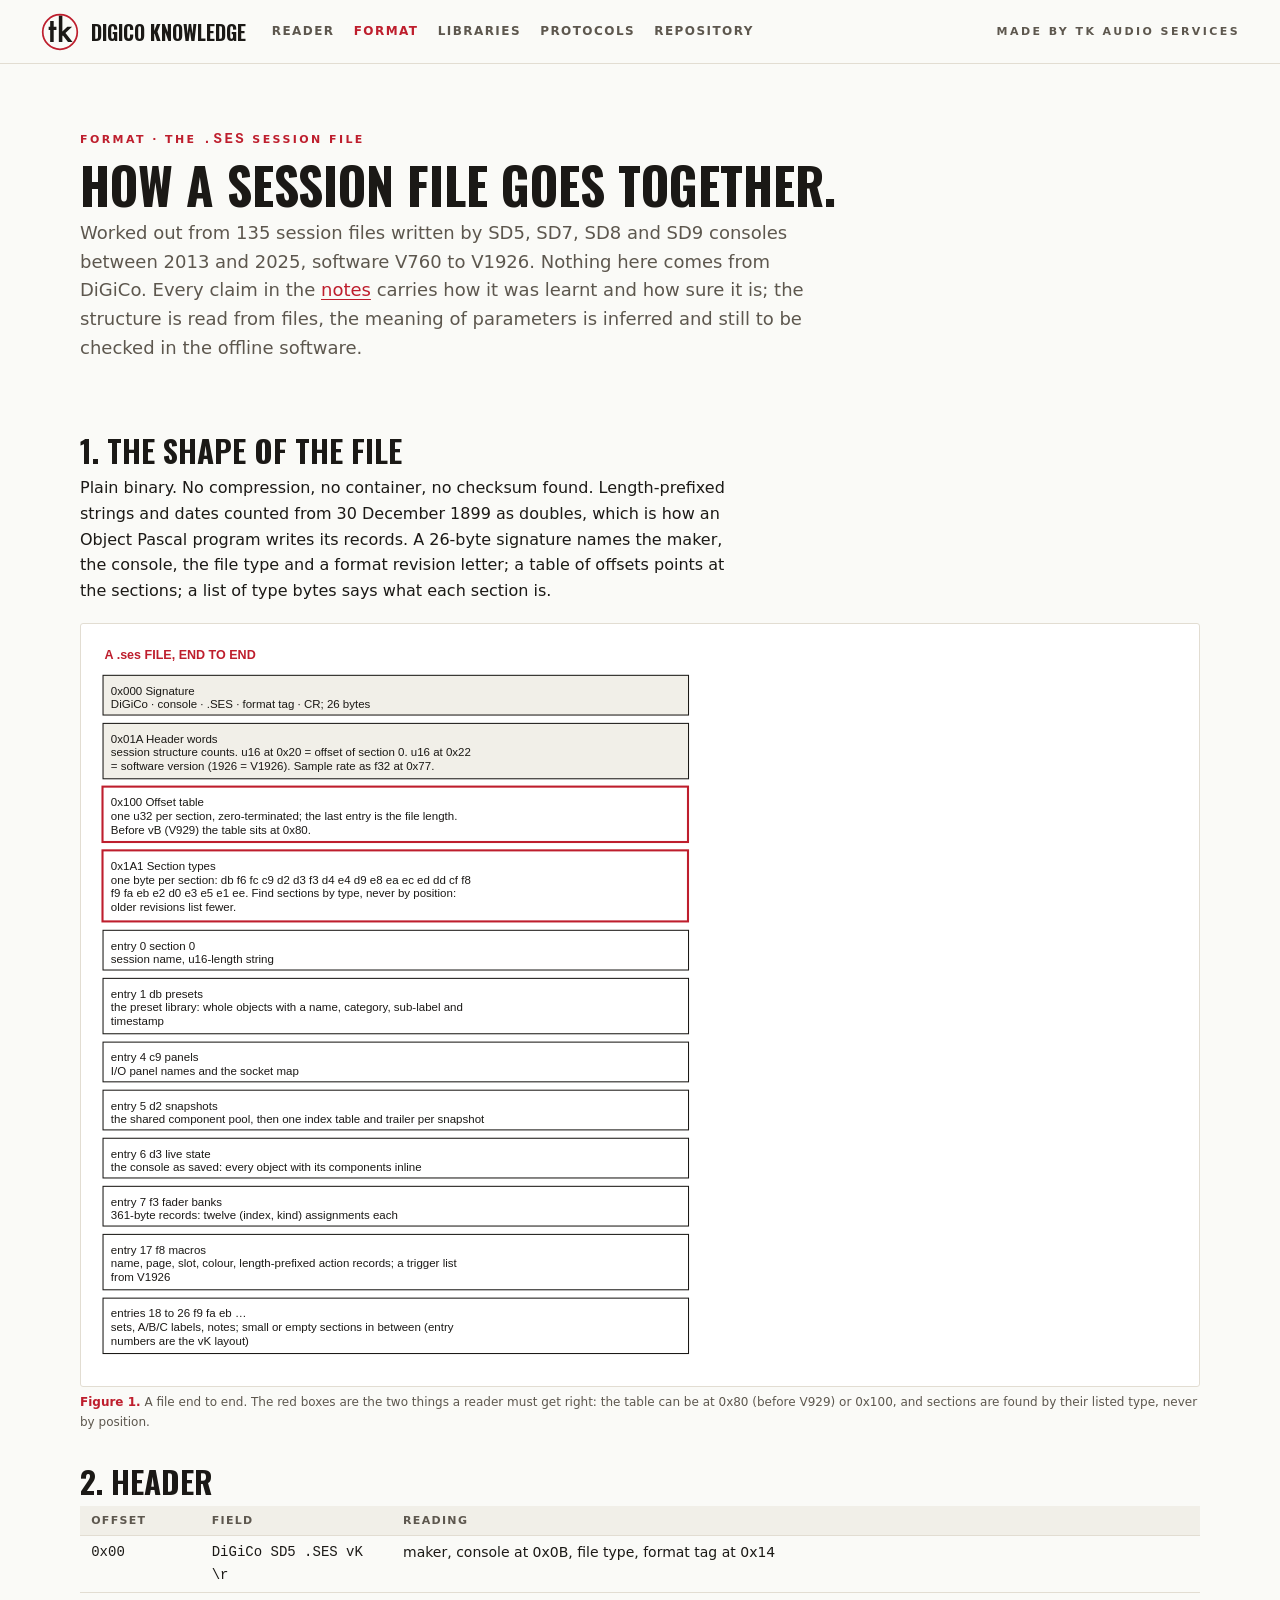
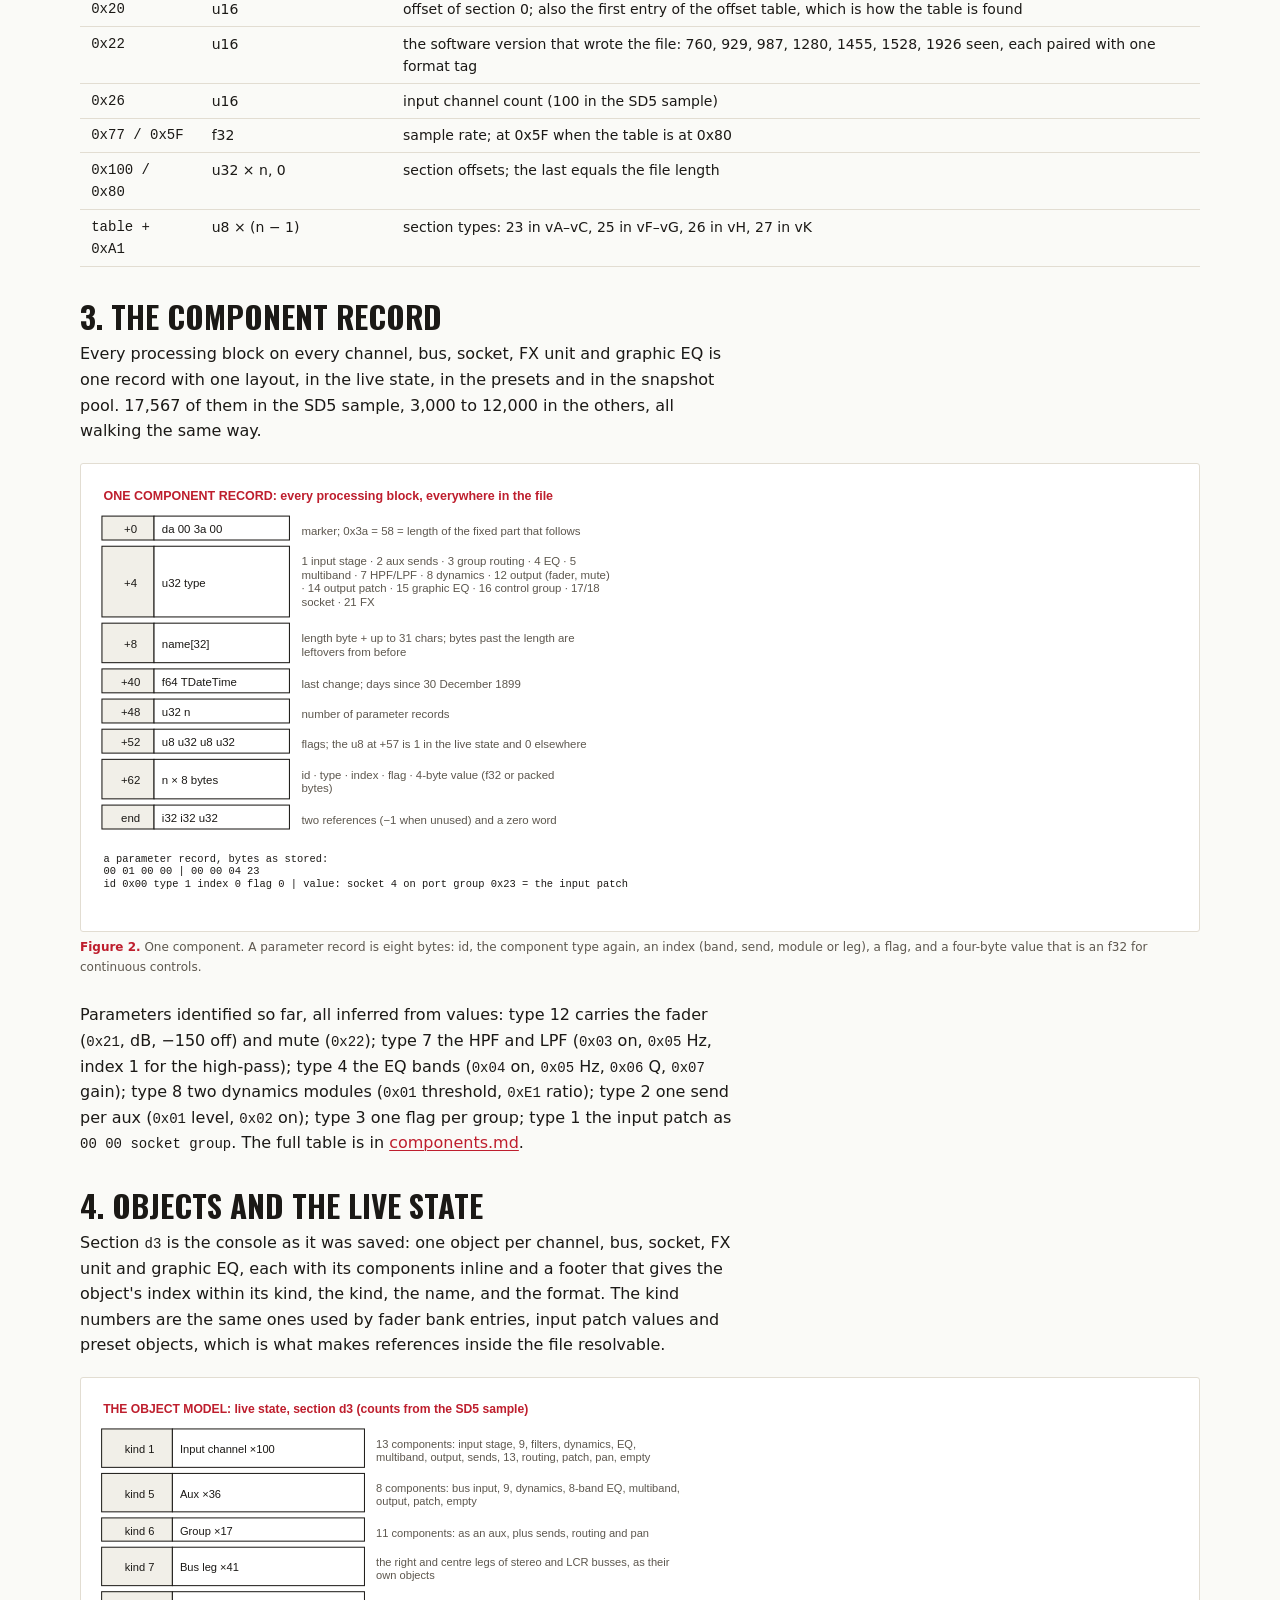
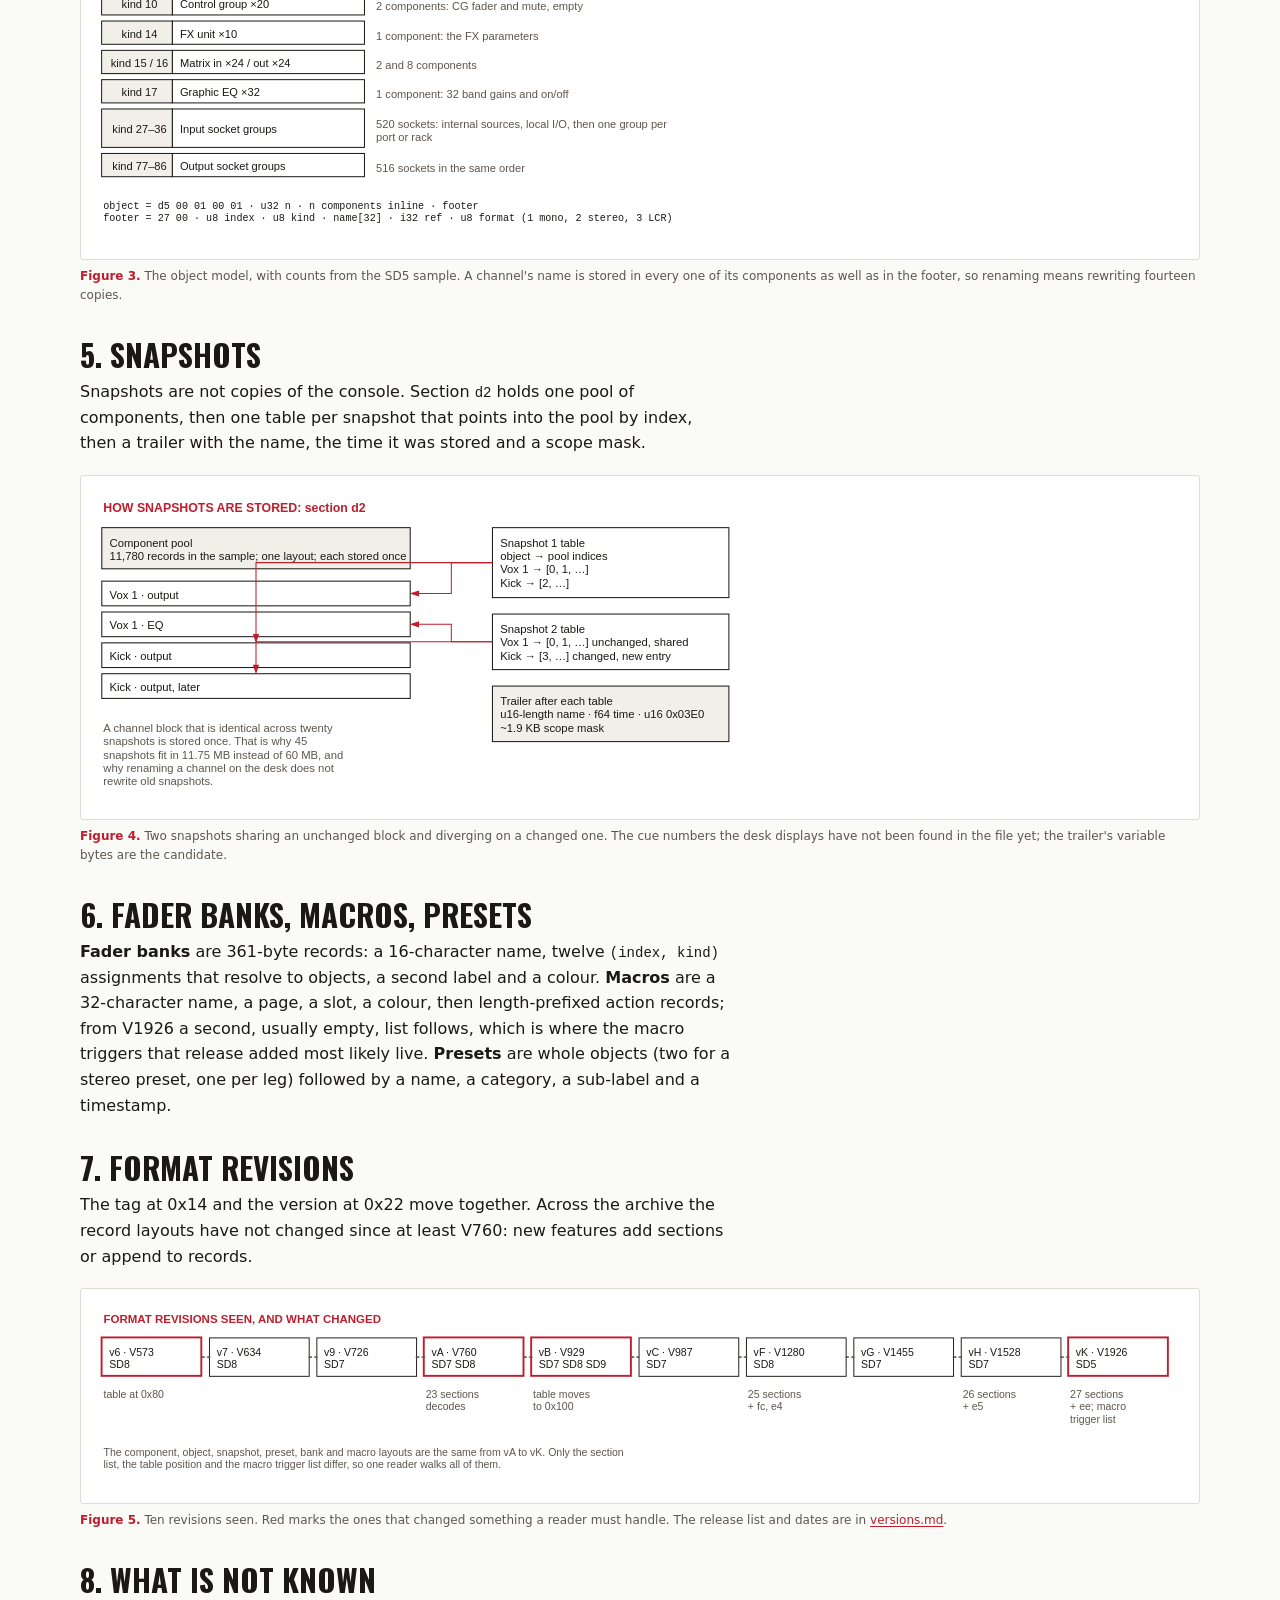
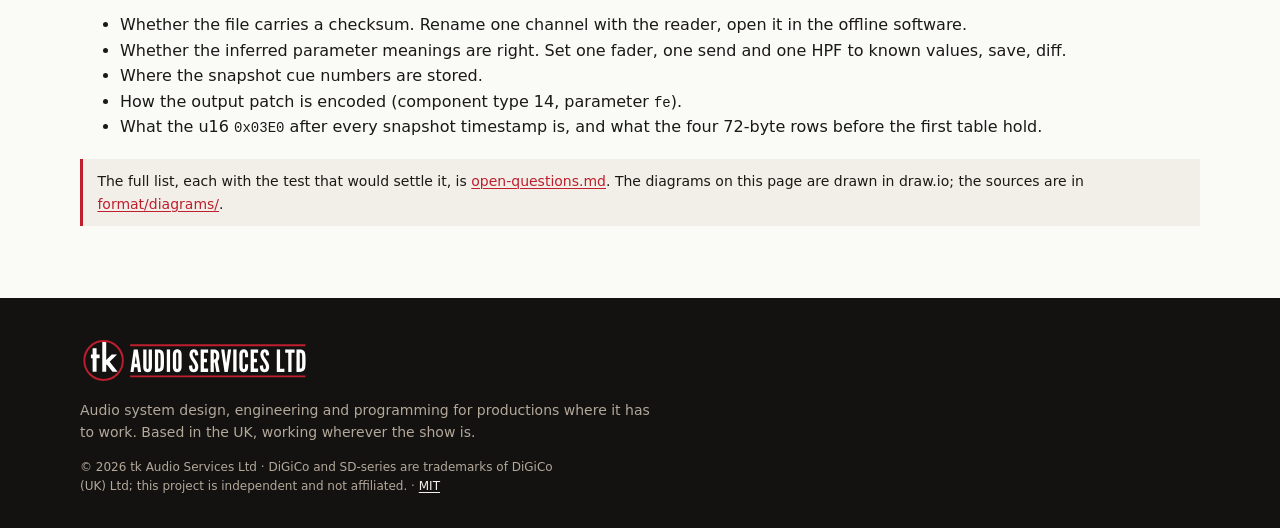
==== web/format.html @ 412f414e "Ten format revisions decode; brand restyle; signal flow, draw.io exports and a format page Decoders " ====
<!doctype html>
<html lang="en">
<head>
<meta charset="utf-8">
<meta name="viewport" content="width=device-width, initial-scale=1">
<title>The .ses format — DiGiCo Knowledge</title>
<meta name="description" content="How a DiGiCo SD-series .ses session file is laid out: header, offset table, component records, live state, snapshots, fader banks, macros, presets, patch. With diagrams.">
<meta name="color-scheme" content="light dark">
<link rel="icon" href="assets/favicon.svg" type="image/svg+xml">
<link rel="preload" href="assets/fonts/oswald-700-latin.woff2" as="font" type="font/woff2" crossorigin>
<link rel="stylesheet" href="css/tk.css">
</head>
<body>

<header class="bar">
  <a class="bar__brand" href="./" aria-label="DiGiCo Knowledge home">
    <svg class="mark" viewBox="0 0 1400 1400" aria-hidden="true" focusable="false">
      <defs>
        <path id="tk-t" d="M.18261719 .37304688V0H.072753909V.37304688H.025878907V.47558595H.072753909V.64990237H.18261719V.47558595H.2680664V.37304688H.18261719Z"/>
        <path id="tk-k" d="M.17919922 .82470706V.32177735L.33398438 .47558595H.4814453L.27490235 .2758789 .49658204 0H.3540039L.19677735 .2006836 .17919922 .18310547V0H.06933594V.82470706H.17919922Z"/>
      </defs>
      <use href="#tk-t" transform="matrix(1125.5385,0,0,-1125.5385,273.832,1048.8858)" fill="currentColor"/>
      <use href="#tk-k" transform="matrix(1125.5385,0,0,-1125.5385,581.104,1048.8858)" fill="currentColor"/>
      <path transform="matrix(1,0,0,-1,1304.9024,699.9996)" stroke-width="60" fill="none" stroke="var(--red)" d="M0 0C0-334.079-270.824-604.903-604.902-604.903-938.98-604.903-1209.805-334.079-1209.805 0-1209.805 334.078-938.98 604.902-604.902 604.902-270.824 604.902 0 334.078 0 0Z"/>
    </svg>
    <span class="bar__title">DiGiCo Knowledge</span>
  </a>
  <nav class="bar__nav" aria-label="Sections">
    <a href="./#reader">Reader</a>
    <a href="format.html" aria-current="page">Format</a>
    <a href="./#libraries">Libraries</a>
    <a href="https://github.com/tkaudioservices/digico-knowledge/tree/main/protocols" rel="noopener">Protocols</a>
    <a href="https://github.com/tkaudioservices/digico-knowledge" rel="noopener">Repository</a>
  </nav>
  <a class="bar__by" href="https://tkaudioservices.com" rel="noopener"><span class="bylabel">Made by</span> tk Audio Services</a>
</header>

<main class="wrap prose">

  <section class="hero">
    <p class="kick">Format · the <span class="mono">.ses</span> session file</p>
    <h1>How a session file goes together.</h1>
    <p class="lede">Worked out from 135 session files written by SD5, SD7, SD8 and SD9 consoles between 2013 and
      2025, software V760 to V1926. Nothing here comes from DiGiCo. Every claim in the
      <a href="https://github.com/tkaudioservices/digico-knowledge/tree/main/format/ses" rel="noopener">notes</a> carries how it was
      learnt and how sure it is; the structure is read from files, the meaning of parameters is inferred and still to be
      checked in the offline software.</p>
  </section>

  <h2 id="shape">1. The shape of the file</h2>
  <p>Plain binary. No compression, no container, no checksum found. Length-prefixed strings and dates counted from 30 December
    1899 as doubles, which is how an Object Pascal program writes its records. A 26-byte signature names the maker, the console,
    the file type and a format revision letter; a table of offsets points at the sections; a list of type bytes says what each
    section is.</p>
  <figure class="figure">
    <div class="diagram"><img src="diagrams/file-layout.svg" alt="The sections of a .ses file in order: signature, header words, offset table, type list, then presets, panels, snapshots, live state, fader banks, macros and the small sections" width="620" loading="lazy"></div>
    <figcaption><b>Figure 1.</b> A file end to end. The red boxes are the two things a reader must get right: the table can be at
      0x80 (before V929) or 0x100, and sections are found by their listed type, never by position.</figcaption>
  </figure>

  <h2 id="header">2. Header</h2>
  <table>
    <tr><th>Offset</th><th>Field</th><th>Reading</th></tr>
    <tr><td class="mono">0x00</td><td class="mono">DiGiCo     SD5 .SES vK   \r</td><td>maker, console at 0x0B, file type, format tag at 0x14</td></tr>
    <tr><td class="mono">0x20</td><td>u16</td><td>offset of section 0; also the first entry of the offset table, which is how the table is found</td></tr>
    <tr><td class="mono">0x22</td><td>u16</td><td>the software version that wrote the file: 760, 929, 987, 1280, 1455, 1528, 1926 seen, each paired with one format tag</td></tr>
    <tr><td class="mono">0x26</td><td>u16</td><td>input channel count (100 in the SD5 sample)</td></tr>
    <tr><td class="mono">0x77 / 0x5F</td><td>f32</td><td>sample rate; at 0x5F when the table is at 0x80</td></tr>
    <tr><td class="mono">0x100 / 0x80</td><td>u32 × n, 0</td><td>section offsets; the last equals the file length</td></tr>
    <tr><td class="mono">table + 0xA1</td><td>u8 × (n − 1)</td><td>section types: 23 in vA–vC, 25 in vF–vG, 26 in vH, 27 in vK</td></tr>
  </table>

  <h2 id="component">3. The component record</h2>
  <p>Every processing block on every channel, bus, socket, FX unit and graphic EQ is one record with one layout, in the live
    state, in the presets and in the snapshot pool. 17,567 of them in the SD5 sample, 3,000 to 12,000 in the others, all walking
    the same way.</p>
  <figure class="figure">
    <div class="diagram"><img src="diagrams/component-record.svg" alt="Fields of a component record: marker, type, 32-byte name, timestamp, parameter count, flags, parameter records, two references" width="700" loading="lazy"></div>
    <figcaption><b>Figure 2.</b> One component. A parameter record is eight bytes: id, the component type again, an index (band,
      send, module or leg), a flag, and a four-byte value that is an f32 for continuous controls.</figcaption>
  </figure>
  <p>Parameters identified so far, all inferred from values: type 12 carries the fader (<span class="mono">0x21</span>, dB, −150 off)
    and mute (<span class="mono">0x22</span>); type 7 the HPF and LPF (<span class="mono">0x03</span> on, <span class="mono">0x05</span> Hz,
    index 1 for the high-pass); type 4 the EQ bands (<span class="mono">0x04</span> on, <span class="mono">0x05</span> Hz, <span class="mono">0x06</span> Q,
    <span class="mono">0x07</span> gain); type 8 two dynamics modules (<span class="mono">0x01</span> threshold, <span class="mono">0xE1</span> ratio);
    type 2 one send per aux (<span class="mono">0x01</span> level, <span class="mono">0x02</span> on); type 3 one flag per group; type 1
    the input patch as <span class="mono">00 00 socket group</span>. The full table is in
    <a href="https://github.com/tkaudioservices/digico-knowledge/blob/main/format/ses/components.md" rel="noopener">components.md</a>.</p>

  <h2 id="objects">4. Objects and the live state</h2>
  <p>Section <span class="mono">d3</span> is the console as it was saved: one object per channel, bus, socket, FX unit and graphic
    EQ, each with its components inline and a footer that gives the object's index within its kind, the kind, the name, and the
    format. The kind numbers are the same ones used by fader bank entries, input patch values and preset objects, which is what
    makes references inside the file resolvable.</p>
  <figure class="figure">
    <div class="diagram"><img src="diagrams/object-model.svg" alt="Object kinds: input channels, auxes, groups, bus legs, control groups, FX units, matrix, graphic EQs, input and output socket groups, with their component counts" width="740" loading="lazy"></div>
    <figcaption><b>Figure 3.</b> The object model, with counts from the SD5 sample. A channel's name is stored in every one of its
      components as well as in the footer, so renaming means rewriting fourteen copies.</figcaption>
  </figure>

  <h2 id="snapshots">5. Snapshots</h2>
  <p>Snapshots are not copies of the console. Section <span class="mono">d2</span> holds one pool of components, then one table per
    snapshot that points into the pool by index, then a trailer with the name, the time it was stored and a scope mask.</p>
  <figure class="figure">
    <div class="diagram"><img src="diagrams/snapshots.svg" alt="The snapshot pool with tables pointing at shared and changed entries" width="660" loading="lazy"></div>
    <figcaption><b>Figure 4.</b> Two snapshots sharing an unchanged block and diverging on a changed one. The cue numbers the desk
      displays have not been found in the file yet; the trailer's variable bytes are the candidate.</figcaption>
  </figure>

  <h2 id="banks-macros">6. Fader banks, macros, presets</h2>
  <p><strong>Fader banks</strong> are 361-byte records: a 16-character name, twelve <span class="mono">(index, kind)</span> assignments
    that resolve to objects, a second label and a colour. <strong>Macros</strong> are a 32-character name, a page, a slot, a colour,
    then length-prefixed action records; from V1926 a second, usually empty, list follows, which is where the macro triggers that
    release added most likely live. <strong>Presets</strong> are whole objects (two for a stereo preset, one per leg) followed by a name,
    a category, a sub-label and a timestamp.</p>

  <h2 id="revisions">7. Format revisions</h2>
  <p>The tag at 0x14 and the version at 0x22 move together. Across the archive the record layouts have not changed since at least
    V760: new features add sections or append to records.</p>
  <figure class="figure">
    <div class="diagram"><img src="diagrams/revisions.svg" alt="Timeline of format tags v6 to vK with the software version and console models seen for each, and what changed" width="1160" loading="lazy"></div>
    <figcaption><b>Figure 5.</b> Ten revisions seen. Red marks the ones that changed something a reader must handle. The release
      list and dates are in <a href="https://github.com/tkaudioservices/digico-knowledge/blob/main/format/versions.md" rel="noopener">versions.md</a>.</figcaption>
  </figure>

  <h2 id="open">8. What is not known</h2>
  <ul>
    <li>Whether the file carries a checksum. Rename one channel with the reader, open it in the offline software.</li>
    <li>Whether the inferred parameter meanings are right. Set one fader, one send and one HPF to known values, save, diff.</li>
    <li>Where the snapshot cue numbers are stored.</li>
    <li>How the output patch is encoded (component type 14, parameter <span class="mono">fe</span>).</li>
    <li>What the u16 <span class="mono">0x03E0</span> after every snapshot timestamp is, and what the four 72-byte rows before the first table hold.</li>
  </ul>
  <div class="note">The full list, each with the test that would settle it, is
    <a href="https://github.com/tkaudioservices/digico-knowledge/blob/main/format/ses/open-questions.md" rel="noopener">open-questions.md</a>.
    The diagrams on this page are drawn in draw.io; the sources are in
    <a href="https://github.com/tkaudioservices/digico-knowledge/tree/main/format/diagrams" rel="noopener">format/diagrams/</a>.</div>

</main>

<footer class="foot">
  <div class="wrap foot__inner">
    <a href="https://tkaudioservices.com" rel="noopener"><img src="assets/tk-audio-lockup-light.svg" alt="tk Audio Services" class="foot__logo" width="788" height="192"></a>
    <p>Audio system design, engineering and programming for productions where it has to work.
      Based in the UK, working wherever the show is.</p>
    <p class="foot__fine">© 2026 tk Audio Services Ltd · DiGiCo and SD-series are trademarks of DiGiCo (UK) Ltd; this
      project is independent and not affiliated. · <a href="https://github.com/tkaudioservices/digico-knowledge/blob/main/LICENSE" rel="noopener">MIT</a></p>
  </div>
</footer>
</body>
</html>
---- web/css/tk.css ----
/* tk.css — DiGiCo Knowledge. Tokens and rules from tkaudioservices.com/brand-guidelines (Rev A).
   Paper, sheet, card, ink, muted, line; one red; no blue. Oswald 700 uppercase for display,
   system sans for everything else, system mono for data. Light and dark. No CDN: the display
   face is vendored (Oswald, OFL). */

@font-face {
  font-family: "Oswald";
  src: url("../assets/fonts/oswald-700-latin.woff2") format("woff2");
  font-weight: 700; font-style: normal; font-display: swap;
  unicode-range: U+0000-00FF, U+0131, U+0152-0153, U+02BB-02BC, U+02C6, U+02DA, U+02DC, U+0304, U+0308, U+0329, U+2000-206F, U+20AC, U+2122, U+2191, U+2193, U+2212, U+2215, U+FEFF, U+FFFD;
}

:root {
  --paper:   #FAFAF7;   /* page ground, warm, never pure white */
  --sheet:   #F1EFE8;   /* table headers, zebra bands, notes */
  --card:    #FFFFFF;   /* raised surfaces and table bodies only */
  --ink:     #1B1916;
  --muted:   #5D574E;
  --line:    #E2DDD2;   /* 1px rules and borders, never type */
  --red:     #BE1E2D;   /* the accent: rules, eyebrows, numbers, emphasis */
  --red-deep:#8D121C;   /* link hover, pressed, red text below 13px */
  --pass:    #1B6B4A;   /* status cells only */
  --caution: #8A5214;   /* status cells only */
  --dark:    #131210;
  --dark-2:  #201D19;
  --on-dark: #F4F1EA;
  --on-dark-muted: #B3A89A;
  --red-light: #E4564B;
  --hover:   #F1EFE8;

  --tk-measure: 64ch;
  --tk-radius: 3px;
  --tk-gutter: clamp(1.1rem, 4vw, 2.5rem);
  --maxw: 1200px;

  --font-body: ui-sans-serif, system-ui, -apple-system, "Segoe UI", Roboto, Helvetica, Arial, sans-serif;
  --font-display: "Oswald", "Archivo Narrow", "Roboto Condensed", "Arial Narrow", Impact, sans-serif;
  --font-mono: "SFMono-Regular", ui-monospace, Menlo, Consolas, "Courier New", monospace;
}

/* dark ground: applies under prefers-color-scheme unless data-theme="light" is set */
@media (prefers-color-scheme: dark) {
  :root:not([data-theme="light"]) {
    --paper: #131210; --sheet: #1B1917; --card: #201D19;
    --ink: #F4F1EA; --muted: #B3A89A; --line: #2E2A25;
    --red: #E4564B; --red-deep: #F07A70; --hover: #201D19;
  }
}
:root[data-theme="dark"] {
  --paper: #131210; --sheet: #1B1917; --card: #201D19;
  --ink: #F4F1EA; --muted: #B3A89A; --line: #2E2A25;
  --red: #E4564B; --red-deep: #F07A70; --hover: #201D19;
}

/* ---- base ---- */
*, *::before, *::after { box-sizing: border-box; }
html { -webkit-text-size-adjust: 100%; }
body {
  margin: 0; background: var(--paper); color: var(--ink);
  font-family: var(--font-body); font-size: 16px; line-height: 1.6;
  -webkit-font-smoothing: antialiased;
}
img, svg { max-width: 100%; display: block; }
a { color: var(--red); text-decoration-thickness: .06em; text-underline-offset: .15em; }
a:hover { color: var(--red-deep); }
p { margin: 0 0 .9rem; max-width: var(--tk-measure); }
code, .mono { font-family: var(--font-mono); font-size: 14px; font-variant-numeric: tabular-nums; }
code { background: var(--sheet); padding: .05em .35em; border-radius: var(--tk-radius); }
h1, h2 { font-family: var(--font-display); font-weight: 700; text-transform: uppercase; letter-spacing: 0; margin: 0 0 .5rem; }
h1 { font-size: clamp(30px, 5.4vw, 50px); line-height: 1.05; }
h2 { font-size: clamp(22px, 3.2vw, 31px); line-height: 1.1; }
h3 { font-family: var(--font-body); font-weight: 700; font-size: 17px; margin: 0 0 .5rem; }
.kick { color: var(--red); text-transform: uppercase; letter-spacing: .22em; font-size: 11px; font-weight: 600; margin: 0 0 .5rem; }
.muted { color: var(--muted); }
.small { font-size: 12px; }
.fine { font-size: 12px; color: var(--muted); min-height: 1.3em; }
.wrap { max-width: var(--maxw); margin: 0 auto; padding: 0 var(--tk-gutter); }
hr { border: 0; border-top: 1px solid var(--line); margin: 1.5rem 0; }

/* ---- top bar: the mark alone, never below 40px ---- */
.bar {
  position: sticky; top: 0; z-index: 10;
  display: flex; align-items: center; gap: 1.1rem; height: 64px; padding: 0 var(--tk-gutter);
  background: var(--paper); border-bottom: 1px solid var(--line);
}
.bar__brand { display: flex; align-items: center; gap: .7rem; color: var(--ink); text-decoration: none; min-width: 0; }
.mark { width: 40px; height: 40px; flex: 0 0 auto; color: var(--ink); }
.bar__title { font-family: var(--font-display); font-weight: 700; text-transform: uppercase; font-size: 20px; white-space: nowrap; }
.bar__nav { display: none; gap: 1.2rem; margin-left: .5rem; }
.bar__nav a { color: var(--muted); text-decoration: none; font-size: 12px; text-transform: uppercase; letter-spacing: .12em; font-weight: 600; }
.bar__nav a:hover, .bar__nav a[aria-current="page"] { color: var(--red); }
.bar__by { margin-left: auto; color: var(--muted); text-decoration: none; font-size: 11px; text-transform: uppercase; letter-spacing: .22em; font-weight: 600; white-space: nowrap; }
.bar__by:hover { color: var(--red); }
@media (min-width: 760px) { .bar__nav { display: flex; } }
@media (max-width: 480px) { .bar__by .bylabel { display: none; } .bar__title { font-size: 17px; } }

/* ---- hero + drop ---- */
.hero { padding: clamp(2rem, 6vw, 4rem) 0 1.5rem; }
.lede { font-size: 18px; color: var(--muted); max-width: var(--tk-measure); }
.drop {
  margin-top: 1.5rem; border: 1px dashed var(--muted); border-radius: var(--tk-radius); background: var(--card);
  padding: clamp(1.6rem, 6vw, 3rem) 1rem; text-align: center; cursor: pointer; transition: border-color .15s, background .15s;
}
.drop:hover, .drop:focus-visible { border-color: var(--red); outline: none; }
.drop.is-over { border-color: var(--red); background: var(--sheet); }
.drop__icon { width: 36px; height: 36px; margin: 0 auto .6rem; color: var(--red); }
.drop__title { font-family: var(--font-display); font-weight: 700; text-transform: uppercase; font-size: 22px; margin: 0 0 .25rem; }
.drop__sub { color: var(--muted); font-size: 14px; margin: 0; max-width: none; }
.linkish { background: none; border: 0; padding: 0; color: var(--red); font: inherit; cursor: pointer; text-decoration: underline; }
.linkish:hover { color: var(--red-deep); }

/* ---- buttons ---- */
.btn {
  display: inline-block; background: var(--red); color: #fff; border: 1px solid var(--red);
  padding: .5rem 1rem; border-radius: var(--tk-radius); font: inherit; font-weight: 600; font-size: 14px; cursor: pointer; text-decoration: none;
}
.btn:hover { background: var(--red-deep); border-color: var(--red-deep); color: #fff; }
.btn.ghost { background: transparent; color: var(--ink); border-color: var(--line); }
.btn.ghost:hover { border-color: var(--red); color: var(--red); background: transparent; }
.actions { display: flex; flex-wrap: wrap; gap: .6rem; margin-bottom: 1rem; }

/* ---- results ---- */
.results { padding: 1rem 0 2rem; border-top: 1px solid var(--line); }
.results__head { display: flex; align-items: flex-end; justify-content: space-between; gap: 1rem; margin-bottom: 1rem; }
.filename { font-size: clamp(20px, 3vw, 28px); word-break: break-all; }
.tiles { display: grid; grid-template-columns: repeat(2, minmax(0, 1fr)); gap: .6rem; margin-bottom: 1.2rem; }
@media (min-width: 700px) { .tiles { grid-template-columns: repeat(5, minmax(0, 1fr)); } .tile--wide { grid-column: span 5; } }
.tile { background: var(--card); border: 1px solid var(--line); border-radius: var(--tk-radius); padding: .65rem .8rem; min-width: 0; }
.tile__k { display: block; font-size: 11px; text-transform: uppercase; letter-spacing: .12em; color: var(--muted); font-weight: 600; }
.tile__v { display: block; font-size: 26px; font-family: var(--font-display); font-weight: 700; line-height: 1.15; margin-top: .15rem; font-variant-numeric: tabular-nums; }
.tile__v.small { font-size: 12px; word-break: break-all; font-weight: 400; font-family: var(--font-mono); }
.tile__v.red { color: var(--red); }

.tabs { display: flex; gap: .1rem; overflow-x: auto; border-bottom: 1px solid var(--line); scrollbar-width: none; }
.tabs::-webkit-scrollbar { display: none; }
.tabs button {
  background: none; border: 0; border-bottom: 2px solid transparent; margin-bottom: -1px; padding: .6rem .8rem;
  color: var(--muted); font: inherit; font-size: 12px; font-weight: 600; text-transform: uppercase; letter-spacing: .12em; cursor: pointer; white-space: nowrap;
}
.tabs button[aria-selected="true"] { color: var(--ink); border-bottom-color: var(--red); }
.tabs button:hover { color: var(--red); }
.tabs button[hidden] { display: none; }
.panel { padding: 1.2rem 0 0; }
.two { display: grid; gap: 1.5rem; }
@media (min-width: 760px) { .two { grid-template-columns: 1fr 1fr; } }
.codeblock { background: var(--card); border: 1px solid var(--line); border-radius: var(--tk-radius); padding: .8rem .9rem;
  font-family: var(--font-mono); font-size: 13px; line-height: 1.5; overflow-x: auto; margin: 0 0 .8rem; white-space: pre; }
.note { background: var(--sheet); border-left: 3px solid var(--red); padding: .7rem .9rem; font-size: 14px; margin: 1.2rem 0 0; }
.note p { max-width: none; }
.chips { list-style: none; padding: 0; margin: 0; display: flex; flex-wrap: wrap; gap: .4rem; }
.chips li { background: var(--sheet); border: 1px solid var(--line); border-radius: var(--tk-radius); padding: .15rem .55rem; font-size: 13px;
  font-family: var(--font-mono); cursor: pointer; }
.chips li:hover { border-color: var(--red); }
.chips li b { color: var(--muted); font-weight: 400; margin-left: .35rem; }

.toolbar { display: flex; flex-wrap: wrap; align-items: end; gap: .8rem; margin-bottom: .8rem; }
.toolbar label { display: flex; flex-direction: column; gap: .2rem; font-size: 11px; text-transform: uppercase; letter-spacing: .12em; color: var(--muted); font-weight: 600; }
.toolbar label.grow { flex: 1 1 200px; }
.toolbar label.check { flex-direction: row; align-items: center; text-transform: none; letter-spacing: 0; font-weight: 400; font-size: 14px; }
.toolbar select, .toolbar input[type="search"] { font: inherit; font-size: 14px; padding: .4rem .6rem; border: 1px solid var(--line);
  border-radius: var(--tk-radius); background: var(--card); color: var(--ink); min-width: 0; }

/* ---- tables: sheet header in muted caps, card body, zebra, hairlines, tabular figures ---- */
.tablewrap { overflow: auto; max-height: 60vh; border: 1px solid var(--line); border-radius: var(--tk-radius); background: var(--card); }
table.data { width: 100%; border-collapse: collapse; font-size: 14px; }
table.data th, table.data td { text-align: left; padding: .4rem .7rem; border-bottom: 1px solid var(--line); vertical-align: top; }
table.data th { position: sticky; top: 0; background: var(--sheet); font-size: 11px; font-weight: 600; text-transform: uppercase; letter-spacing: .12em; color: var(--muted); }
table.data tbody tr:nth-child(even) td { background: var(--paper); }
table.data td.mono, table.data td.off, table.data td.num { font-family: var(--font-mono); font-variant-numeric: tabular-nums; white-space: nowrap; }
table.data td.num, table.data th.num { text-align: right; }
table.data tbody tr:hover td { background: var(--hover); }
table.data td.pass { color: var(--pass); } table.data td.caution { color: var(--caution); }
table.data td.red { color: var(--red); font-weight: 600; }

/* ---- hex ---- */
.hex-bar { display: flex; flex-wrap: wrap; align-items: center; gap: .6rem; margin-bottom: .6rem; }
.hex-pos { font-family: var(--font-mono); font-size: 13px; color: var(--muted); }
.hex-goto { margin-left: auto; font-size: 13px; color: var(--muted); display: flex; align-items: center; gap: .4rem; }
.hex-goto input { font-family: var(--font-mono); font-size: 13px; padding: .35rem .5rem; width: 10em; border: 1px solid var(--line);
  border-radius: var(--tk-radius); background: var(--card); color: var(--ink); }
.hex { background: var(--card); border: 1px solid var(--line); border-radius: var(--tk-radius); padding: .8rem .9rem; margin: 0;
  font-family: var(--font-mono); font-size: 13px; line-height: 1.5; overflow: auto; max-height: 65vh; white-space: pre; }
.hex .off { color: var(--muted); }
.hex .txt { color: var(--red-deep); }
.hex mark { background: var(--red); color: #fff; border-radius: 2px; }

/* ---- structure ---- */
.st-head { margin-bottom: .6rem; }
.st-head p { margin: 0 0 .3rem; max-width: none; }
details.st { border-top: 1px solid var(--line); padding: .5rem 0; }
details.st > summary { cursor: pointer; font-size: 12px; font-weight: 600; text-transform: uppercase; letter-spacing: .12em; padding: .35rem 0; color: var(--ink); }
details.st > summary::marker { color: var(--red); }
details.st .tablewrap { margin-top: .5rem; max-height: 50vh; }
details.raw { margin-top: 1rem; }
details.raw > summary { cursor: pointer; font-size: 12px; color: var(--muted); }
.warn { color: var(--caution); font-size: 14px; }

/* ---- signal flow ---- */
.flow { display: grid; gap: 1.2rem; }
@media (min-width: 900px) { .flow { grid-template-columns: 300px 1fr; } }
.flow__pick { display: flex; flex-direction: column; gap: .6rem; }
.flow__pick select { font: inherit; font-size: 14px; padding: .4rem .6rem; border: 1px solid var(--line); border-radius: var(--tk-radius); background: var(--card); color: var(--ink); }
.flow__list { list-style: none; margin: 0; padding: 0; border: 1px solid var(--line); border-radius: var(--tk-radius); background: var(--card); max-height: 52vh; overflow: auto; }
.flow__list li { padding: .3rem .6rem; border-bottom: 1px solid var(--line); font-size: 14px; cursor: pointer; display: flex; justify-content: space-between; gap: .5rem; }
.flow__list li:hover { background: var(--hover); }
.flow__list li[aria-selected="true"] { color: var(--red); font-weight: 600; }
.flow__list li .k { font-family: var(--font-mono); font-size: 12px; color: var(--muted); }
.diagram { background: var(--card); border: 1px solid var(--line); border-radius: var(--tk-radius); padding: .6rem; overflow: auto; }
.diagram svg { font-family: var(--font-body); }
.diagram .box { fill: var(--sheet); stroke: var(--ink); stroke-width: 1; }
.diagram .box.card { fill: var(--card); }
.diagram .box.off { fill: var(--card); stroke: var(--line); }
.diagram .lbl { fill: var(--ink); font-size: 12px; }
.diagram .lbl.small { font-size: 10px; fill: var(--muted); }
.diagram .lbl.val { font-family: var(--font-mono); font-size: 11px; fill: var(--ink); }
.diagram .lbl.head { font-size: 11px; font-weight: 600; letter-spacing: .12em; text-transform: uppercase; fill: var(--muted); }
.diagram .wire { stroke: var(--ink); stroke-width: 1.2; fill: none; }
.diagram .wire.send { stroke: var(--red); stroke-width: 1; opacity: .85; }
.diagram .wire.faint { stroke: var(--line); }
.diagram .wire.off { stroke: var(--line); stroke-dasharray: 3 3; }
.diagram .pin { fill: var(--red); }
.diagram .mute { fill: var(--red); }
.legend { display: flex; flex-wrap: wrap; gap: 1rem; font-size: 12px; color: var(--muted); margin: .5rem 0 0; }
.legend span::before { content: ""; display: inline-block; width: 18px; height: 0; border-top: 2px solid var(--ink); margin-right: .4rem; vertical-align: middle; }
.legend span.send::before { border-color: var(--red); }
.legend span.off::before { border-top-style: dashed; border-color: var(--muted); }

/* ---- static diagrams (exported from draw.io, always on a card) ---- */
.figure { margin: 1.2rem 0 1.6rem; }
.figure .diagram { background: #FFFFFF; }
.figure figcaption { font-size: 12px; color: var(--muted); margin-top: .4rem; }
.figure figcaption b { color: var(--red); font-weight: 600; }

/* ---- libraries / about / prose pages ---- */
.libraries, .about { padding: 2.5rem 0; border-top: 1px solid var(--line); }
.prose { padding-bottom: 2.5rem; }
.prose h2 { margin-top: 2rem; }
.prose table { border-collapse: collapse; font-size: 14px; margin: .5rem 0 1.2rem; }
.prose th, .prose td { text-align: left; padding: .35rem .7rem; border-bottom: 1px solid var(--line); vertical-align: top; }
.prose th { background: var(--sheet); font-size: 11px; font-weight: 600; text-transform: uppercase; letter-spacing: .12em; color: var(--muted); }
.cards { display: grid; gap: .8rem; }
@media (min-width: 700px) { .cards { grid-template-columns: repeat(auto-fill, minmax(260px, 1fr)); } }
.card { text-decoration: none; color: inherit; background: var(--card); border: 1px solid var(--line); border-radius: var(--tk-radius); padding: 1rem 1.1rem; display: flex; flex-direction: column; gap: .3rem; }
.card h3 { font-size: 17px; }
.card .kind { font-size: 11px; text-transform: uppercase; letter-spacing: .22em; color: var(--red); font-weight: 600; }
.card p { margin: 0; font-size: 14px; color: var(--muted); max-width: none; }
.card .card__meta { font-size: 12px; color: var(--muted); margin-top: auto; }
.card:hover { border-color: var(--red); color: inherit; }
.links { list-style: none; padding: 0; margin: 0; }
.links li { padding: .3rem 0; border-bottom: 1px solid var(--line); }

/* ---- footer on the dark ground: white knockout lockup, on-dark muted text ---- */
.foot { background: var(--dark); color: var(--on-dark-muted); margin-top: 2rem; padding: 2.5rem 0 2rem; font-size: 14px; }
.foot a { color: var(--on-dark); }
.foot p { max-width: var(--tk-measure); }
.foot__logo { width: 230px; height: auto; margin-bottom: 1rem; }
.foot__fine { font-size: 12px; margin: 0; }

@media (prefers-reduced-motion: reduce) { *, *::before, *::after { transition-duration: .001ms !important; } }
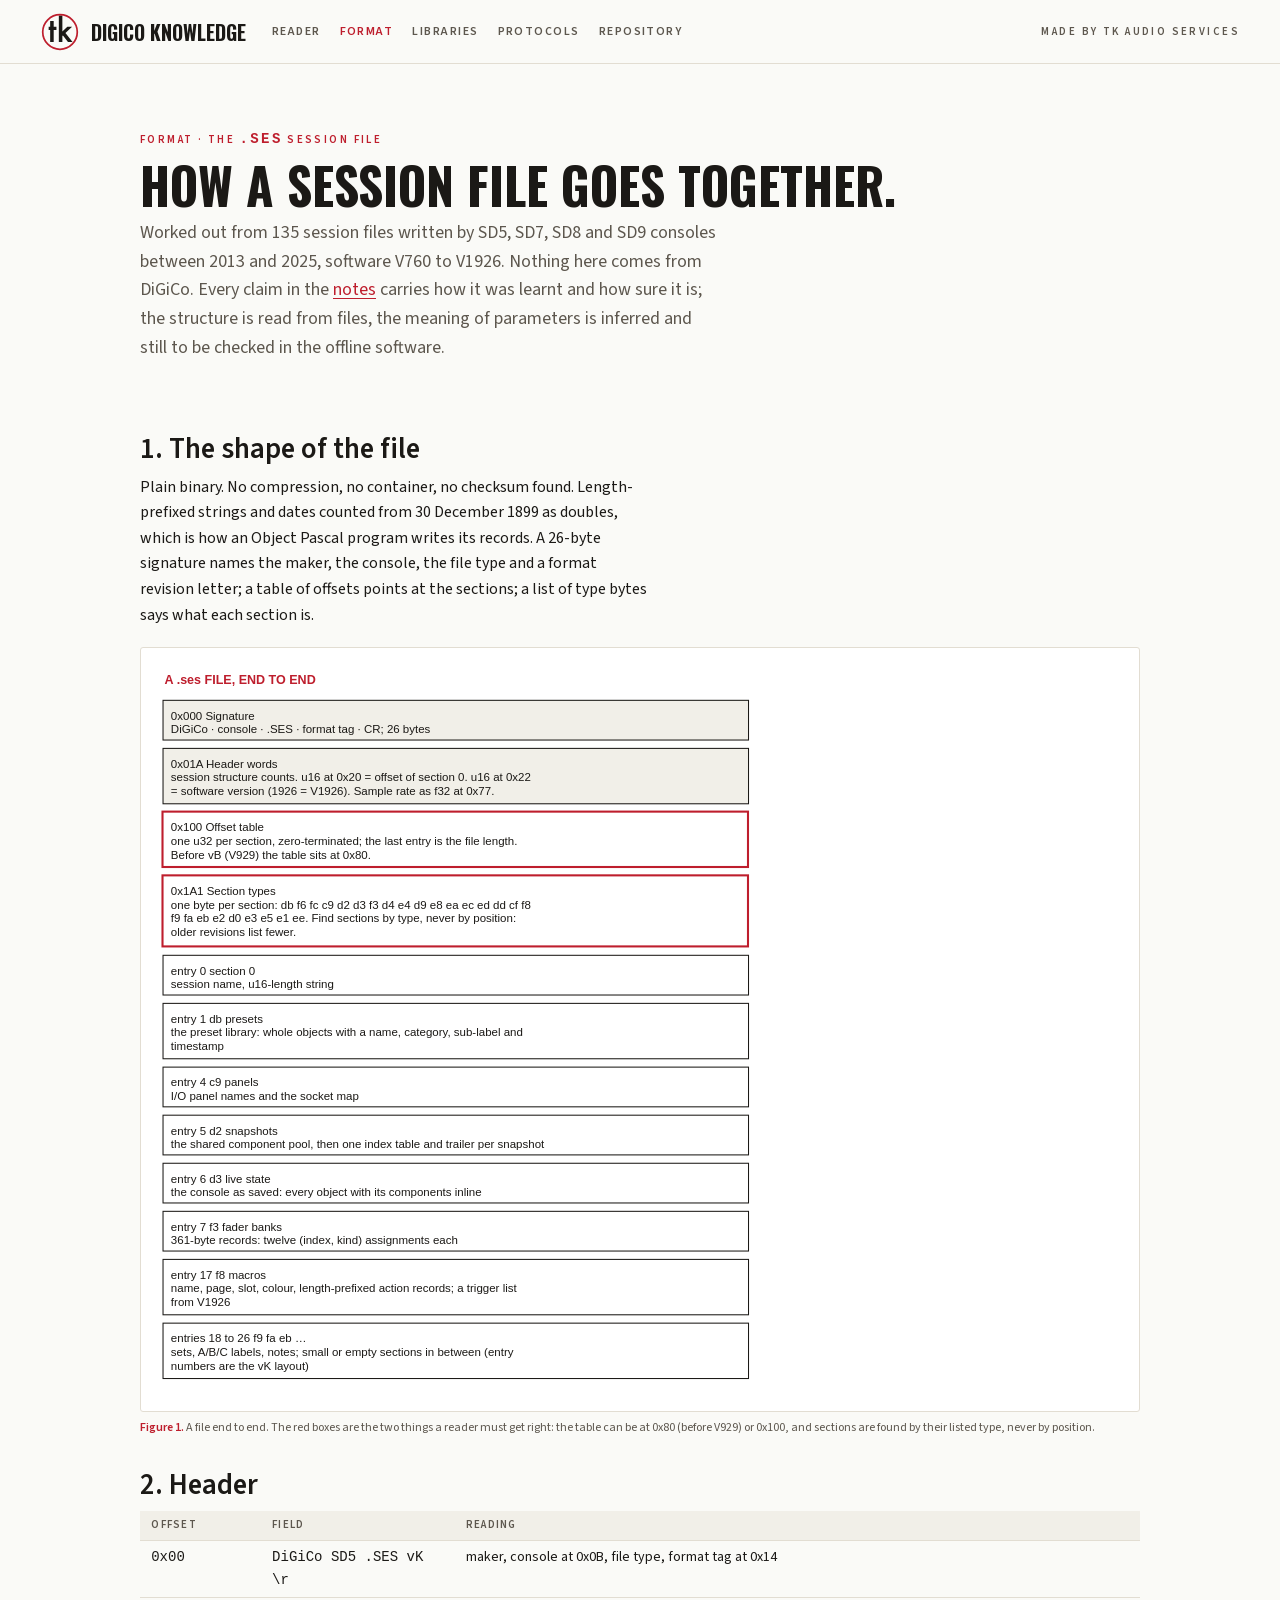
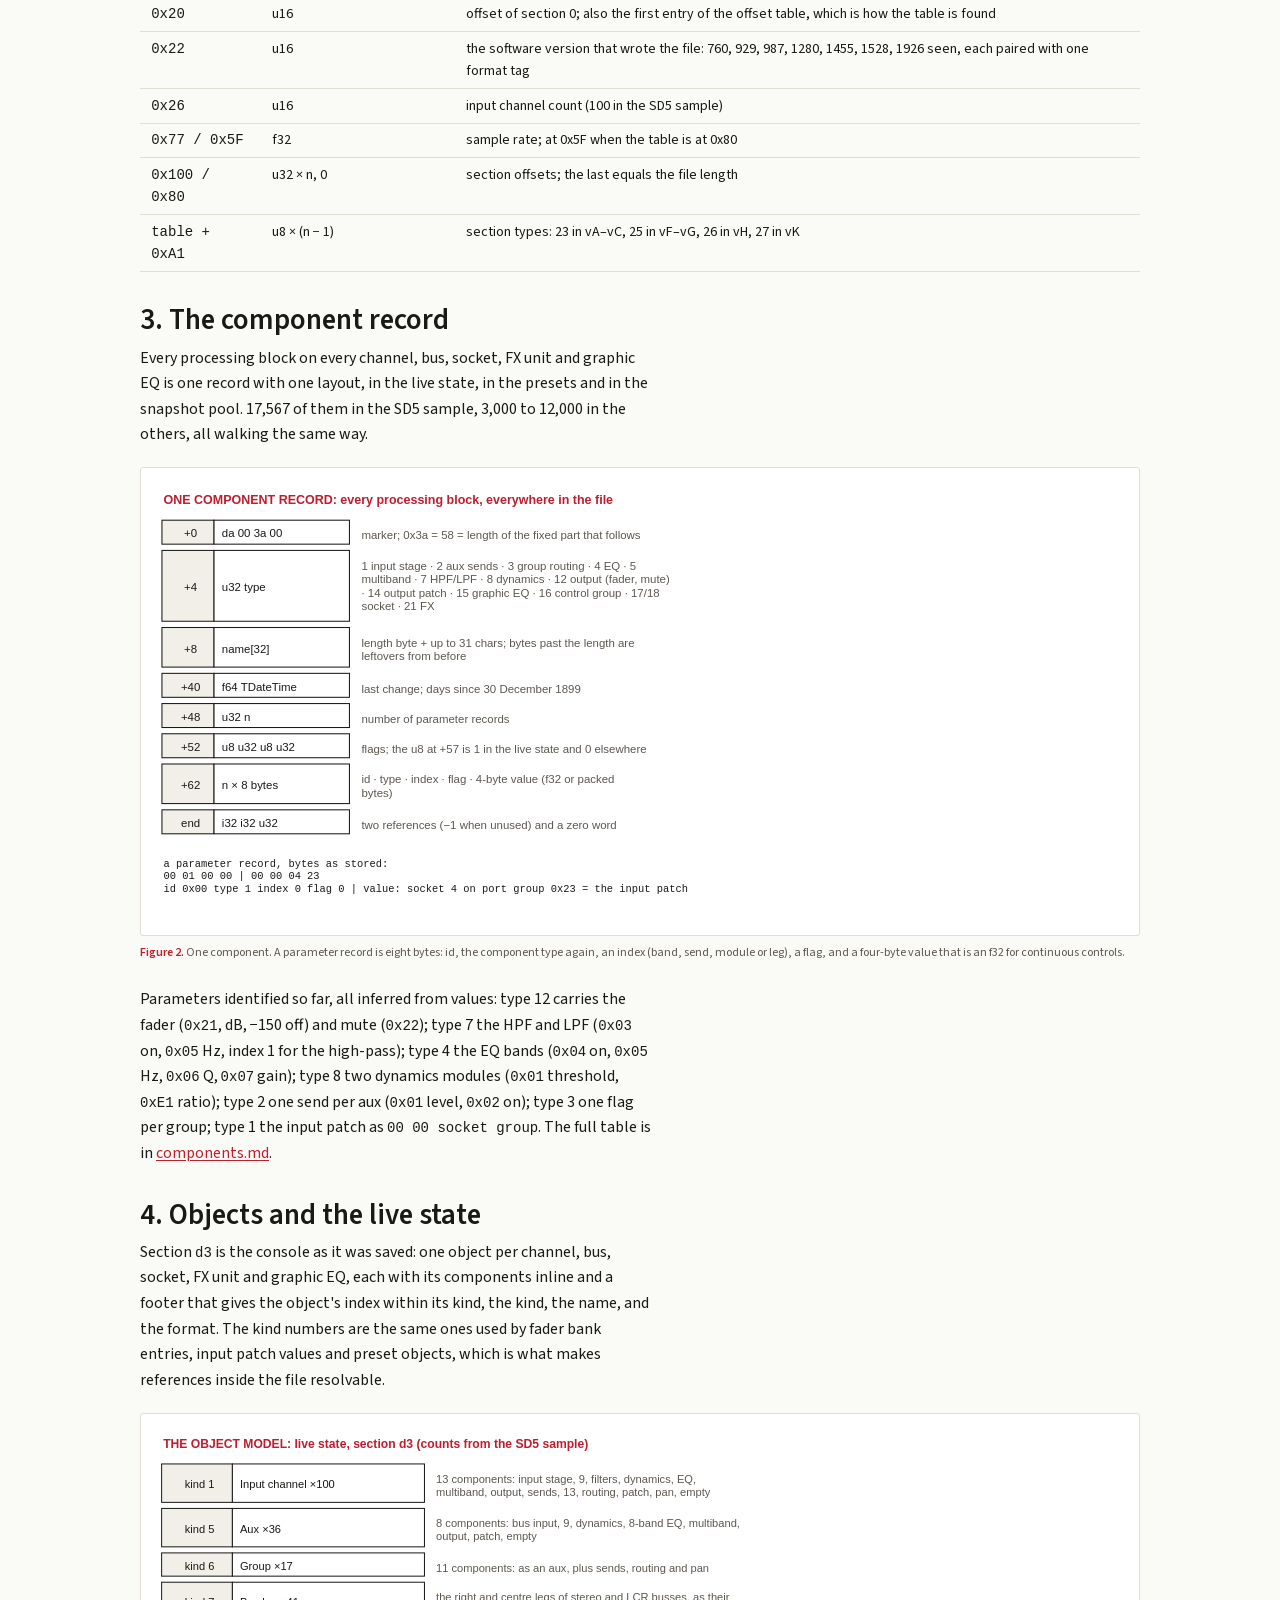
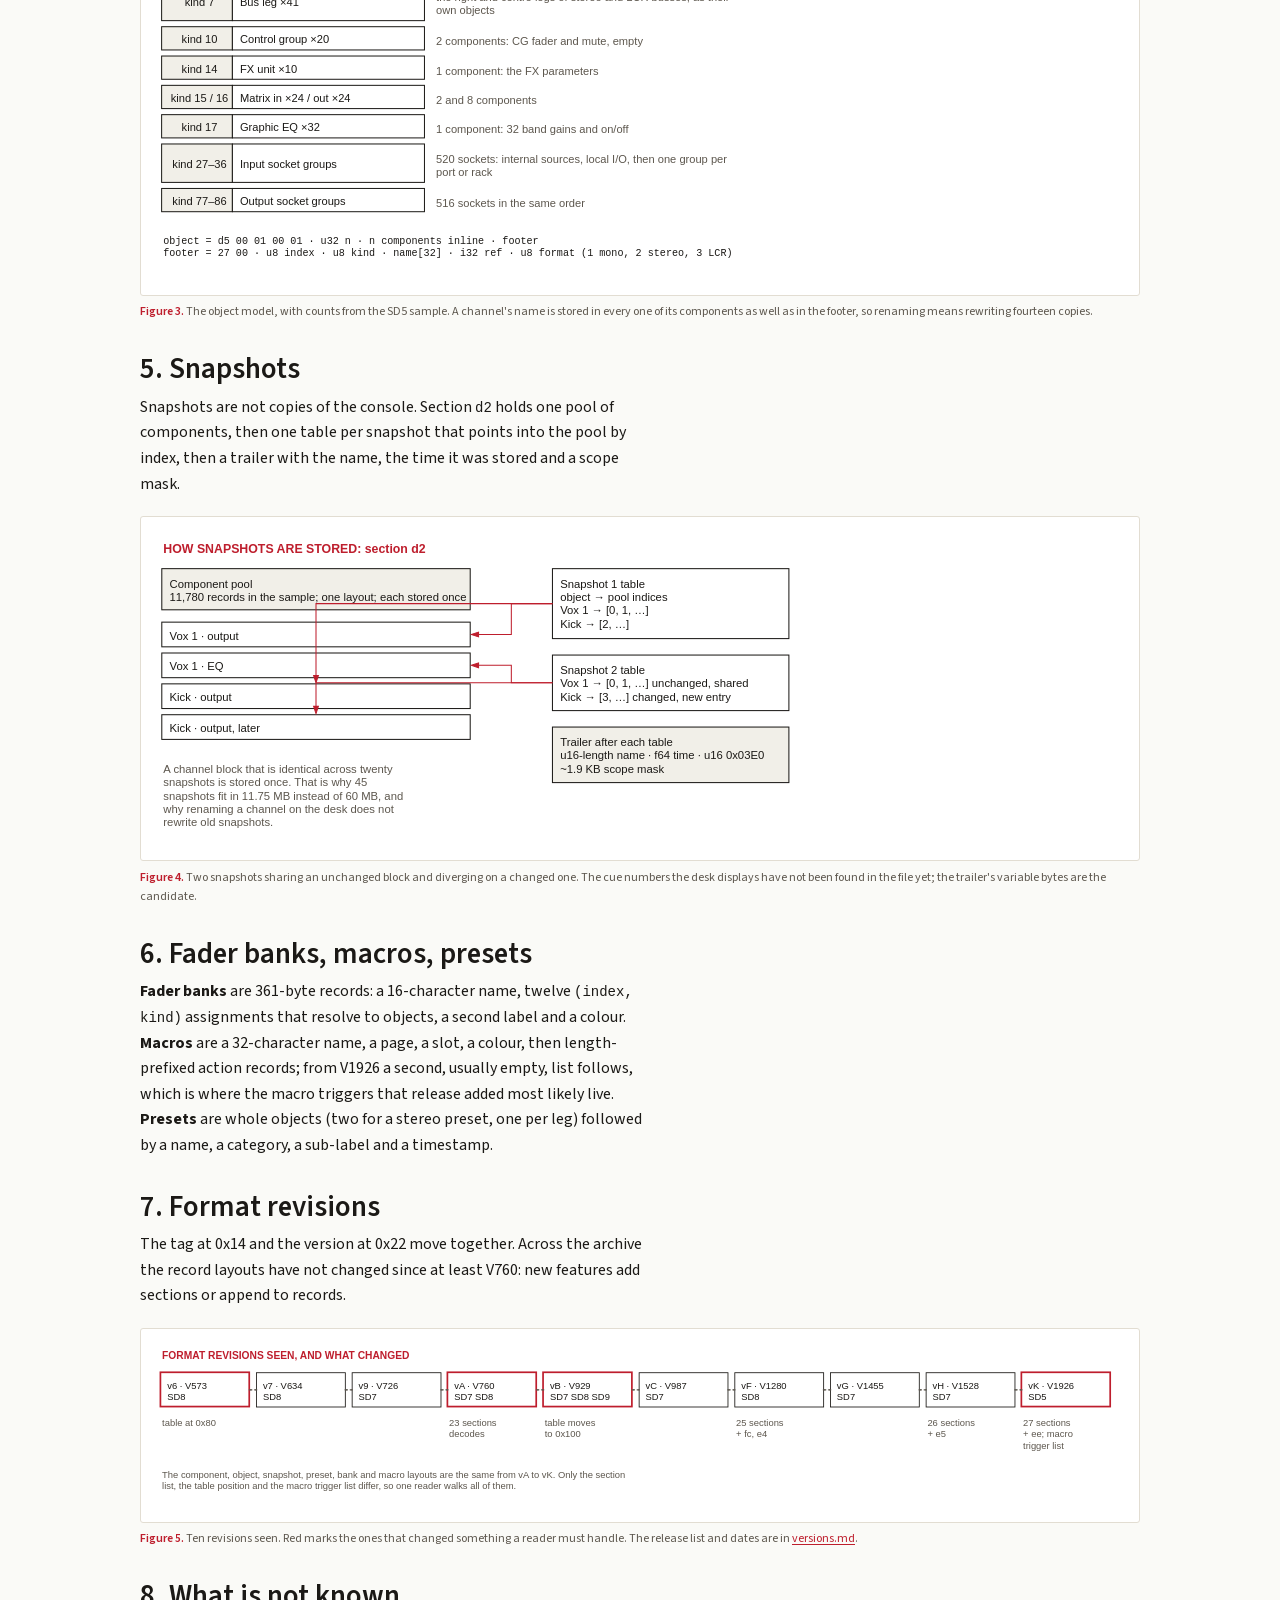
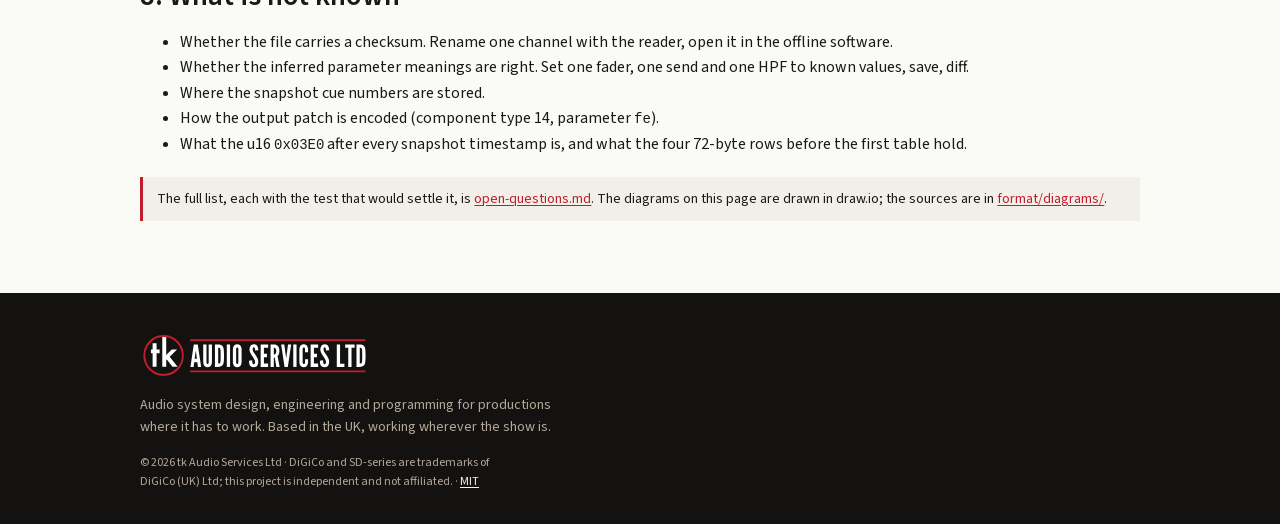
==== commit 3bcfe77b: "Signal flow: measured text, sized boxes, heavier wires; type stack per the updated brand sheet Boxes" ====
--- a/web/format.html
+++ b/web/format.html
@@ -7,6 +7,7 @@
 <meta name="description" content="How a DiGiCo SD-series .ses session file is laid out: header, offset table, component records, live state, snapshots, fader banks, macros, presets, patch. With diagrams.">
 <meta name="color-scheme" content="light dark">
 <link rel="icon" href="assets/favicon.svg" type="image/svg+xml">
+<link rel="preload" href="assets/fonts/source-sans-3-latin.woff2" as="font" type="font/woff2" crossorigin>
 <link rel="preload" href="assets/fonts/oswald-700-latin.woff2" as="font" type="font/woff2" crossorigin>
 <link rel="stylesheet" href="css/tk.css">
 </head>
--- a/web/css/tk.css
+++ b/web/css/tk.css
@@ -1,12 +1,19 @@
-/* tk.css — DiGiCo Knowledge. Tokens and rules from tkaudioservices.com/brand-guidelines (Rev A).
-   Paper, sheet, card, ink, muted, line; one red; no blue. Oswald 700 uppercase for display,
-   system sans for everything else, system mono for data. Light and dark. No CDN: the display
-   face is vendored (Oswald, OFL). */
+/* tk.css — DiGiCo Knowledge. Tokens and rules from tkaudioservices.com/brand-guidelines and
+   TK Logo/Brand/tk-tokens.css (Rev A, 11 September 2026; the sheet's later type rule applied:
+   Oswald 700 uppercase for the H1 only, Source Sans 3 for headings, body, UI and tables, the
+   system mono for data). One red, no blue. Light and dark. No CDN: both faces are vendored
+   (Oswald and Source Sans 3, OFL). */
 
 @font-face {
   font-family: "Oswald";
   src: url("../assets/fonts/oswald-700-latin.woff2") format("woff2");
   font-weight: 700; font-style: normal; font-display: swap;
+  unicode-range: U+0000-00FF, U+0131, U+0152-0153, U+02BB-02BC, U+02C6, U+02DA, U+02DC, U+0304, U+0308, U+0329, U+2000-206F, U+20AC, U+2122, U+2191, U+2193, U+2212, U+2215, U+FEFF, U+FFFD;
+}
+@font-face {
+  font-family: "Source Sans 3";
+  src: url("../assets/fonts/source-sans-3-latin.woff2") format("woff2");
+  font-weight: 200 900; font-style: normal; font-display: swap;
   unicode-range: U+0000-00FF, U+0131, U+0152-0153, U+02BB-02BC, U+02C6, U+02DA, U+02DC, U+0304, U+0308, U+0329, U+2000-206F, U+20AC, U+2122, U+2191, U+2193, U+2212, U+2215, U+FEFF, U+FFFD;
 }
 
@@ -31,9 +38,9 @@
   --tk-measure: 64ch;
   --tk-radius: 3px;
   --tk-gutter: clamp(1.1rem, 4vw, 2.5rem);
-  --maxw: 1200px;
-
-  --font-body: ui-sans-serif, system-ui, -apple-system, "Segoe UI", Roboto, Helvetica, Arial, sans-serif;
+  --maxw: 1080px;
+
+  --font-body: "Source Sans 3", ui-sans-serif, system-ui, -apple-system, "Segoe UI", Roboto, Helvetica, Arial, sans-serif;
   --font-display: "Oswald", "Archivo Narrow", "Roboto Condensed", "Arial Narrow", Impact, sans-serif;
   --font-mono: "SFMono-Regular", ui-monospace, Menlo, Consolas, "Courier New", monospace;
 }
@@ -41,15 +48,15 @@
 /* dark ground: applies under prefers-color-scheme unless data-theme="light" is set */
 @media (prefers-color-scheme: dark) {
   :root:not([data-theme="light"]) {
-    --paper: #131210; --sheet: #1B1917; --card: #201D19;
-    --ink: #F4F1EA; --muted: #B3A89A; --line: #2E2A25;
-    --red: #E4564B; --red-deep: #F07A70; --hover: #201D19;
+    --paper: #131210; --sheet: #1A1714; --card: #201D19;
+    --ink: #F4F1EA; --muted: #B3A89A; --line: #3A342E;
+    --red: #E4564B; --red-deep: #EA6B63; --pass: #5FC49A; --caution: #D9A25A; --hover: #201D19;
   }
 }
 :root[data-theme="dark"] {
-  --paper: #131210; --sheet: #1B1917; --card: #201D19;
-  --ink: #F4F1EA; --muted: #B3A89A; --line: #2E2A25;
-  --red: #E4564B; --red-deep: #F07A70; --hover: #201D19;
+  --paper: #131210; --sheet: #1A1714; --card: #201D19;
+  --ink: #F4F1EA; --muted: #B3A89A; --line: #3A342E;
+  --red: #E4564B; --red-deep: #EA6B63; --pass: #5FC49A; --caution: #D9A25A; --hover: #201D19;
 }
 
 /* ---- base ---- */
@@ -66,10 +73,9 @@
 p { margin: 0 0 .9rem; max-width: var(--tk-measure); }
 code, .mono { font-family: var(--font-mono); font-size: 14px; font-variant-numeric: tabular-nums; }
 code { background: var(--sheet); padding: .05em .35em; border-radius: var(--tk-radius); }
-h1, h2 { font-family: var(--font-display); font-weight: 700; text-transform: uppercase; letter-spacing: 0; margin: 0 0 .5rem; }
-h1 { font-size: clamp(30px, 5.4vw, 50px); line-height: 1.05; }
-h2 { font-size: clamp(22px, 3.2vw, 31px); line-height: 1.1; }
-h3 { font-family: var(--font-body); font-weight: 700; font-size: 17px; margin: 0 0 .5rem; }
+h1 { font-family: var(--font-display); font-weight: 700; text-transform: uppercase; letter-spacing: 0; font-size: clamp(30px, 5.4vw, 50px); line-height: 1.05; margin: 0 0 .5rem; }
+h2 { font-family: var(--font-body); font-weight: 600; font-size: clamp(21px, 3vw, 29px); line-height: 1.15; margin: 0 0 .5rem; }
+h3 { font-family: var(--font-body); font-weight: 600; font-size: 17px; margin: 0 0 .5rem; }
 .kick { color: var(--red); text-transform: uppercase; letter-spacing: .22em; font-size: 11px; font-weight: 600; margin: 0 0 .5rem; }
 .muted { color: var(--muted); }
 .small { font-size: 12px; }
@@ -104,7 +110,7 @@
 .drop:hover, .drop:focus-visible { border-color: var(--red); outline: none; }
 .drop.is-over { border-color: var(--red); background: var(--sheet); }
 .drop__icon { width: 36px; height: 36px; margin: 0 auto .6rem; color: var(--red); }
-.drop__title { font-family: var(--font-display); font-weight: 700; text-transform: uppercase; font-size: 22px; margin: 0 0 .25rem; }
+.drop__title { font-weight: 600; font-size: 22px; margin: 0 0 .25rem; }
 .drop__sub { color: var(--muted); font-size: 14px; margin: 0; max-width: none; }
 .linkish { background: none; border: 0; padding: 0; color: var(--red); font: inherit; cursor: pointer; text-decoration: underline; }
 .linkish:hover { color: var(--red-deep); }
@@ -127,7 +133,7 @@
 @media (min-width: 700px) { .tiles { grid-template-columns: repeat(5, minmax(0, 1fr)); } .tile--wide { grid-column: span 5; } }
 .tile { background: var(--card); border: 1px solid var(--line); border-radius: var(--tk-radius); padding: .65rem .8rem; min-width: 0; }
 .tile__k { display: block; font-size: 11px; text-transform: uppercase; letter-spacing: .12em; color: var(--muted); font-weight: 600; }
-.tile__v { display: block; font-size: 26px; font-family: var(--font-display); font-weight: 700; line-height: 1.15; margin-top: .15rem; font-variant-numeric: tabular-nums; }
+.tile__v { display: block; font-size: 24px; font-weight: 600; line-height: 1.15; margin-top: .15rem; font-variant-numeric: tabular-nums; }
 .tile__v.small { font-size: 12px; word-break: break-all; font-weight: 400; font-family: var(--font-mono); }
 .tile__v.red { color: var(--red); }
 
@@ -199,27 +205,31 @@
 .flow { display: grid; gap: 1.2rem; }
 @media (min-width: 900px) { .flow { grid-template-columns: 300px 1fr; } }
 .flow__pick { display: flex; flex-direction: column; gap: .6rem; }
-.flow__pick select { font: inherit; font-size: 14px; padding: .4rem .6rem; border: 1px solid var(--line); border-radius: var(--tk-radius); background: var(--card); color: var(--ink); }
+.flow__pick input { font: inherit; font-size: 14px; padding: .4rem .6rem; border: 1px solid var(--line); border-radius: var(--tk-radius); background: var(--card); color: var(--ink); }
 .flow__list { list-style: none; margin: 0; padding: 0; border: 1px solid var(--line); border-radius: var(--tk-radius); background: var(--card); max-height: 52vh; overflow: auto; }
 .flow__list li { padding: .3rem .6rem; border-bottom: 1px solid var(--line); font-size: 14px; cursor: pointer; display: flex; justify-content: space-between; gap: .5rem; }
 .flow__list li:hover { background: var(--hover); }
 .flow__list li[aria-selected="true"] { color: var(--red); font-weight: 600; }
 .flow__list li .k { font-family: var(--font-mono); font-size: 12px; color: var(--muted); }
 .diagram { background: var(--card); border: 1px solid var(--line); border-radius: var(--tk-radius); padding: .6rem; overflow: auto; }
-.diagram svg { font-family: var(--font-body); }
-.diagram .box { fill: var(--sheet); stroke: var(--ink); stroke-width: 1; }
-.diagram .box.card { fill: var(--card); }
-.diagram .box.off { fill: var(--card); stroke: var(--line); }
-.diagram .lbl { fill: var(--ink); font-size: 12px; }
-.diagram .lbl.small { font-size: 10px; fill: var(--muted); }
-.diagram .lbl.val { font-family: var(--font-mono); font-size: 11px; fill: var(--ink); }
-.diagram .lbl.head { font-size: 11px; font-weight: 600; letter-spacing: .12em; text-transform: uppercase; fill: var(--muted); }
-.diagram .wire { stroke: var(--ink); stroke-width: 1.2; fill: none; }
-.diagram .wire.send { stroke: var(--red); stroke-width: 1; opacity: .85; }
-.diagram .wire.faint { stroke: var(--line); }
-.diagram .wire.off { stroke: var(--line); stroke-dasharray: 3 3; }
-.diagram .pin { fill: var(--red); }
-.diagram .mute { fill: var(--red); }
+.diagram svg { font-family: var(--font-body); max-width: none; }   /* natural size; the container scrolls */
+.diagram .box { fill: var(--sheet); stroke: var(--muted); stroke-width: .75; }
+.diagram .box.card { fill: var(--card); stroke: var(--line); }
+.diagram .box.hot { fill: var(--sheet); stroke: var(--red); stroke-width: 1.25; }
+.diagram .box.off { fill: var(--card); stroke: var(--line); stroke-dasharray: 3 2; }
+.diagram .lbl { fill: var(--ink); font-size: 14px; font-weight: 600; }
+.diagram .lbl.row { font-weight: 400; font-size: 13px; }
+.diagram .lbl.row.hot { font-weight: 600; fill: var(--red); }
+.diagram .lbl.small { font-size: 12px; font-weight: 400; fill: var(--muted); }
+.diagram .lbl.val, .diagram .val { font-family: var(--font-mono); font-size: 13px; font-weight: 400; fill: var(--ink); font-variant-numeric: tabular-nums; }
+.diagram .lbl.head { font-size: 11px; font-weight: 600; letter-spacing: .22em; text-transform: uppercase; fill: var(--red); }
+.diagram .wire { stroke: var(--ink); stroke-width: 1.6; fill: none; stroke-linecap: round; }
+.diagram .wire.send { stroke: var(--red); }
+.diagram .wire.off { stroke: var(--muted); stroke-dasharray: 4 3; }
+.diagram .pin { fill: var(--ink); }
+.diagram .pin.send { fill: var(--red); }
+.diagram .mute { fill: var(--red); font-weight: 600; }
+.diagram .tag { fill: var(--red-deep); font-size: 12px; }
 .legend { display: flex; flex-wrap: wrap; gap: 1rem; font-size: 12px; color: var(--muted); margin: .5rem 0 0; }
 .legend span::before { content: ""; display: inline-block; width: 18px; height: 0; border-top: 2px solid var(--ink); margin-right: .4rem; vertical-align: middle; }
 .legend span.send::before { border-color: var(--red); }
